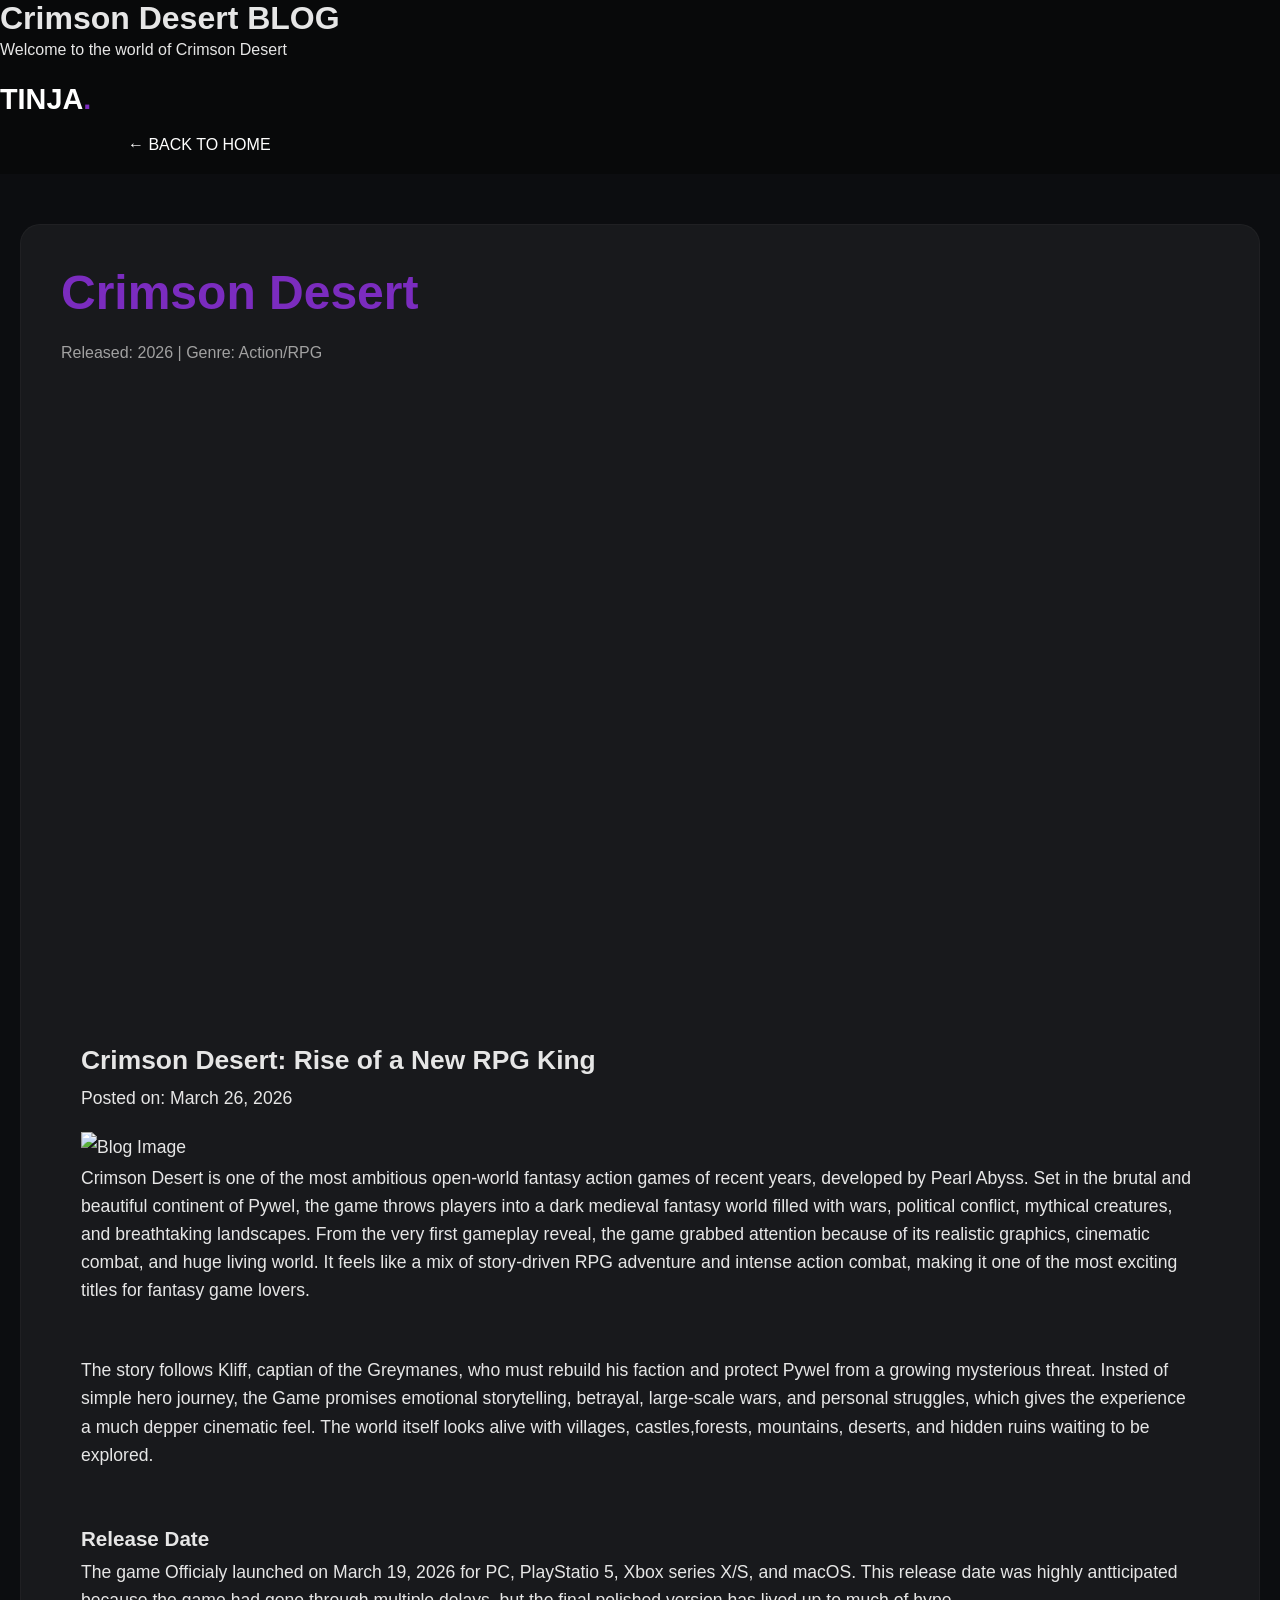
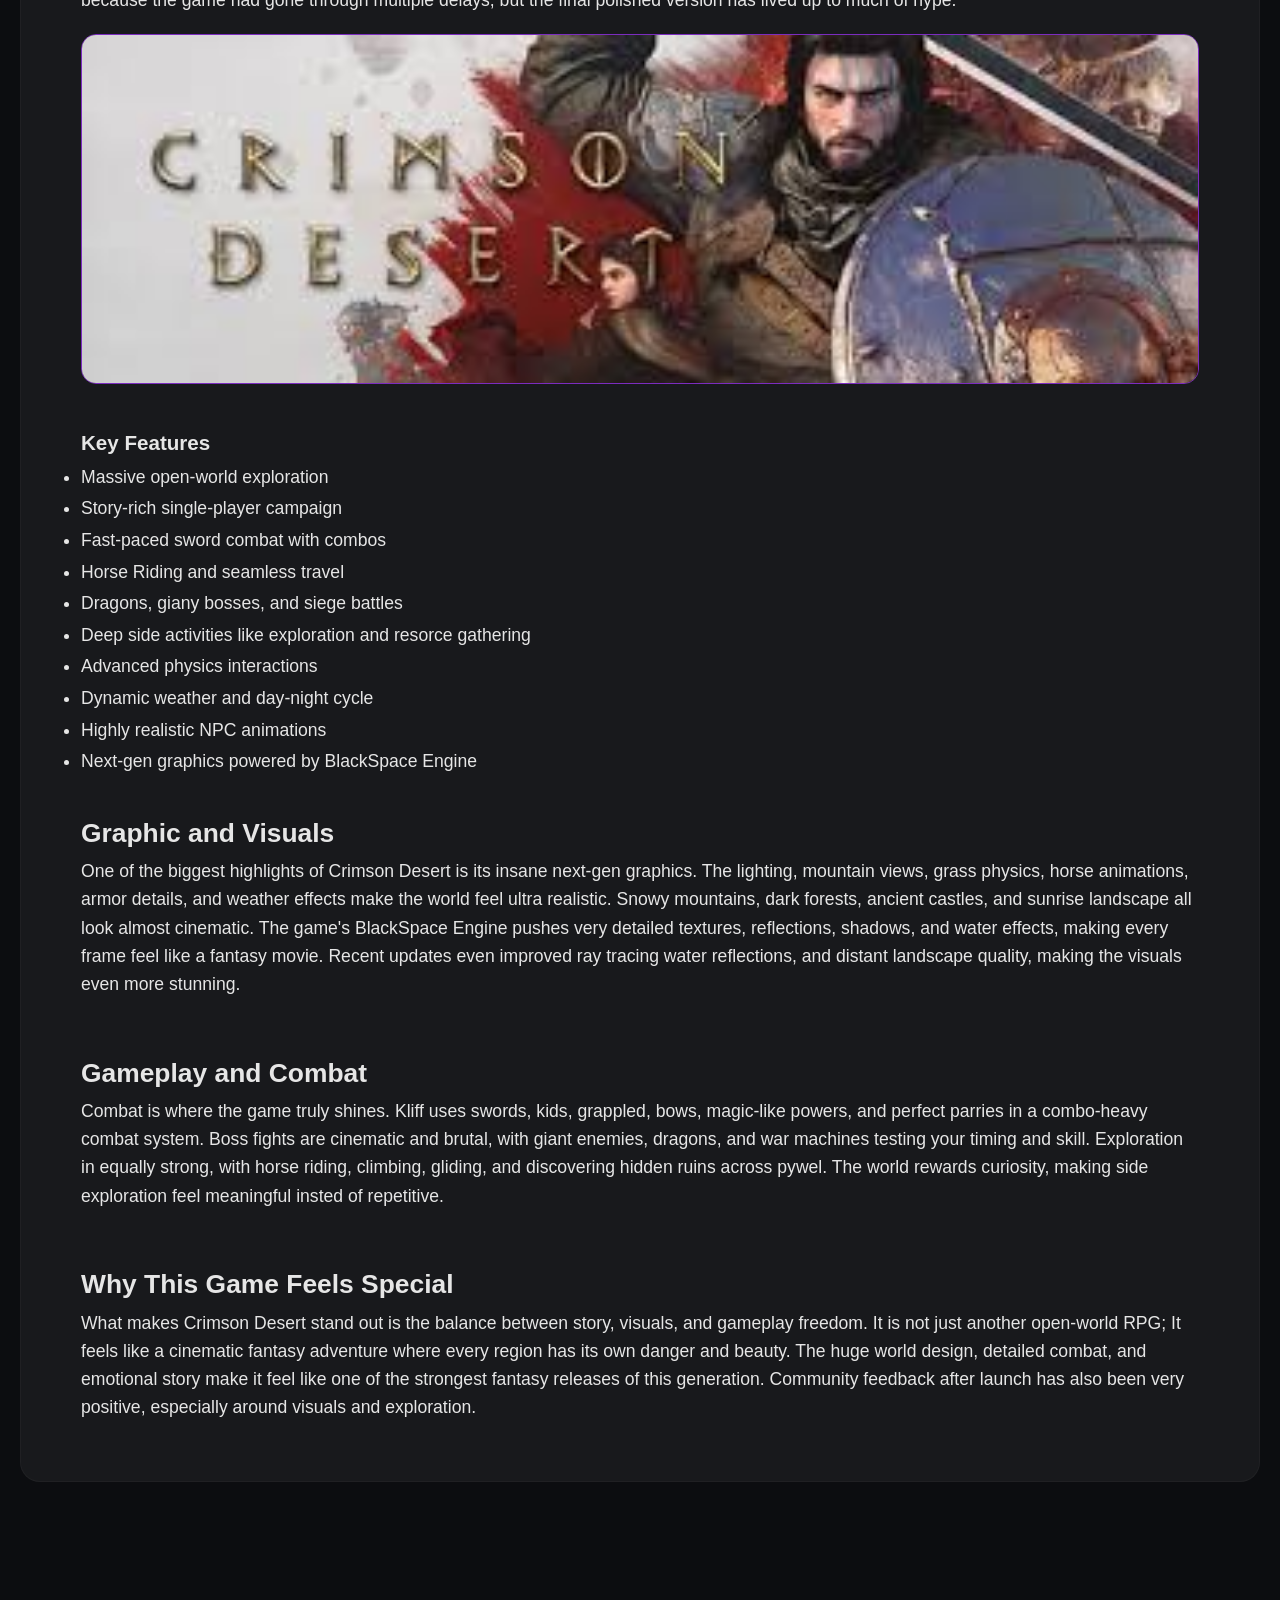
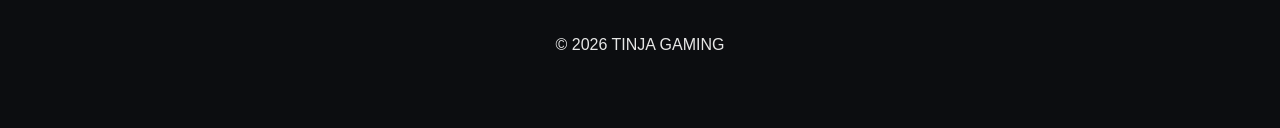
==== crimson.html @ d2675029 "Update crimson.html" ====
<!DOCTYPE html>
<html lang="en">
<head>
    <meta charset="UTF-8">
    <meta name="viewport" content="width=device-width, initial-scale=1.0">
    <title>Crimson Desert</title>
    <link rel="stylesheet" href="style.css"> </head>
<body>
    <header>
        <h1>Crimson Desert BLOG</h1>
        <p>Welcome to the world of Crimson Desert</p>
        <div class="logo">TINJA<span>.</span></div>
        <nav><a href="index.html" style="color:#fff;">← BACK TO HOME</a></nav>
    </header>

    <section class="container" style="margin-top:50px;">
        <div class="featured-card" style="padding:40px; background: rgba(255,255,255,0.05); border-radius: 20px;">
            <h1 style="color:#7b2cbf; font-size: 3rem;">Crimson Desert</h1>
            <p style="margin: 20px 0; color: #a1a1a1;">Released: 2026 | Genre: Action/RPG</p>

              <div class="video-wrapper" style="position: relative; padding-bottom: 56.25%; height: 0; overflow: hidden; border-radius: 10px;">
            <iframe 
                style="position: absolute; top: 0; left: 0; width: 100%; height: 100%;" 
                src="https://www.youtube.com/embed/R59mT0IFKeI?si=CQcapiRzcAm4jFAP" 
                title="YouTube video player" frameborder="0" 
                allow="accelerometer; autoplay; clipboard-write; encrypted-media; gyroscope; 
                picture-in-picture; web-share" referrerpolicy="strict-origin-when-cross-origin" 
                allowfullscreen></iframe>
            </div>
                 
          
            <div class="blog-content" style="line-height: 1.8; font-size: 1.1rem;">

              <div class="container">
        <main class="blog-post">
            <article>
                <h2>Crimson Desert: Rise of a New RPG King</h2>
                <p class="date">Posted on: March 26, 2026</p>
                <img src="https://via.placeholder.com/800x400" alt="Blog Image">    
                <p>Crimson Desert is one of the most ambitious open-world
                    fantasy action games of recent years, developed by Pearl Abyss.
                    Set in the brutal and beautiful continent of Pywel, the game 
                    throws players into a dark medieval fantasy world filled with 
                    wars, political conflict, mythical creatures, and breathtaking landscapes.
                    From the very first gameplay reveal, the game grabbed attention because of its realistic
                    graphics, cinematic combat, and huge living world. It feels like a mix of story-driven 
                    RPG adventure and intense action combat, making it one of the most exciting titles for 
                    fantasy game lovers.
                </p>
                <br>
                <p>The story follows Kliff, captian of the Greymanes, who 
                    must rebuild his faction and protect Pywel from a growing 
                    mysterious threat. Insted of simple hero journey, the Game
                    promises emotional storytelling, betrayal, large-scale wars, and 
                    personal struggles, which gives the experience a much depper cinematic
                    feel. The world itself looks alive with villages, castles,forests, mountains,
                    deserts, and hidden ruins waiting to be explored.
                </p>
                <br>
                <h3>Release Date</h3>
                <p>The game Officialy launched on March 19, 2026 for PC, PlayStatio 5, Xbox series X/S,
                    and macOS. This release date was highly antticipated because the game had gone through
                    multiple delays, but the final polished version has lived up to much of hype.
                </p>
                 <img src="crimson.jpg" style="width:100%; border-radius: 15px; margin-bottom: 30px; border: 1px solid #7b2cbf;">
            
                <h3>Key Features</h3>
                <ul>
                    <li>Massive open-world exploration</li>
                    <li> Story-rich single-player campaign</li>
                    <li>Fast-paced sword combat with combos</li>
                    <li>Horse Riding and seamless travel</li>
                    <li>Dragons, giany bosses, and siege battles</li>
                    <li>Deep side activities like exploration and resorce gathering</li>
                    <li>Advanced physics interactions</li>
                    <li>Dynamic weather and day-night cycle</li>
                    <li>Highly realistic NPC animations</li>
                    <li>Next-gen graphics powered by BlackSpace Engine</li>
                </ul>
                  <br>
                <h2>Graphic and Visuals</h2>
                <p>One of the biggest highlights of Crimson Desert
                    is its insane next-gen graphics. The lighting,
                    mountain views, grass physics, horse animations,
                    armor details, and weather effects make the world 
                    feel ultra realistic. Snowy mountains, dark forests, ancient 
                    castles, and sunrise landscape all look almost cinematic.
                    The game's BlackSpace Engine pushes very detailed textures,
                    reflections, shadows, and water effects, making every frame 
                    feel like a fantasy movie. Recent updates even improved ray tracing 
                    water reflections, and distant landscape quality, making the visuals even 
                    more stunning.
                </p>
                <br>
                <h2>Gameplay and Combat</h2>
                <p>Combat is where the game truly shines. Kliff
                    uses swords, kids, grappled, bows, magic-like 
                    powers, and perfect parries in a combo-heavy 
                    combat system. Boss fights are cinematic and brutal,
                    with giant enemies, dragons, and war machines testing 
                    your timing and skill. Exploration in equally strong, with horse riding,
                    climbing, gliding, and discovering hidden ruins across pywel. The 
                    world rewards curiosity, making side exploration feel meaningful insted of repetitive. 
                </p>
                <br>
                <h2>Why This Game Feels Special</h2>
                <p>What makes Crimson Desert stand out is the balance between
                    story, visuals, and gameplay freedom. It is not just another 
                    open-world RPG; It feels like a cinematic fantasy adventure 
                    where every region has its own danger and beauty. The huge world
                    design, detailed combat, and emotional story make it feel like one 
                    of the strongest fantasy releases of this generation. Community feedback after
                    launch has also been very positive, especially around visuals and exploration.
                </p>
                      
                      
            
            </div>
        </div>
    </section>

    <footer style="margin-top:100px; text-align:center; padding: 50px;">
        <p>&copy; 2026 TINJA GAMING</p>
    </footer>
</body>
</html>
---- style.css ----
/* GLOBAL STYLES */
* {
    margin: 0;
    padding: 0;
    box-sizing: border-box;
    font-family: 'Poppins', sans-serif;
}

body {
    background-color: #0c0d10; /* Perfect Dark Background */
    color: #e6e6e6;
    overflow-x: hidden;
}

.container {
    max-width: 1300px;
    margin: 0 auto;
    padding: 0 20px;
}

a {
    text-decoration: none;
    color: inherit;
    transition: 0.3s;
}

.sub-title {
    color: #7b2cbf; /* Purple subtitle from design */
    font-size: 0.8rem;
    font-weight: 600;
    display: block;
    margin-bottom: 5px;
}

.section-title {
    font-size: 2.5rem;
    font-weight: 800;
    text-transform: uppercase;
    margin-bottom: 40px;
    color: #fff;
}

.pagination {
    text-align: center;
    color: #555;
    font-size: 1.5rem;
    margin-top: 30px;
}
/* 1. HEADER */
header {
    background-color: #08090a;
}
.hero-content{
    background-image: linear-gradient(rgba(0, 0, 0, 0.7), rgba(0, 0, 0, 0.7)), url('gaming-bg.jpg');
    background-size: cover;
    background-position: center;
    background-repeat: no-repeat;
    min-height: 300px;  /* Force height taaki image dikhe */
    width: 100%;
    margin: 0 auto;
    padding: 110px 0;
    display: flex;
    flex-direction: column;
    justify-content: center;
    align-items: center;
    color: white;
    text-align: center;
}

.hero-content h1 {
    font-size: 60px;
    text-transform: uppercase;
    margin: 0;
}

.hero-content p {
    font-size: 16px;
    letter-spacing: 2px;
    margin-top: 10 px;
}

.top-bar {
    display: flex;
    justify-content: space-between;
    padding: 10px 10%;
    background-color: rgba(255, 255, 255, 0.05);
    border-bottom: 1px solid rgba(255, 255, 255, 0.03);
}

.top-bar p { font-size: 0.8rem; color: #a1a1a1; }
.social-icons a { margin-left: 15px; color: #a1a1a1; font-size: 0.9rem; }
.social-icons a:hover { color: #fff; }

nav {
    display: flex;
    justify-content: space-between;
    align-items: center;
    padding: 20px 10%;
}

.logo { font-size: 1.8rem; font-weight: 800; color: #fff; }
.logo span { color: #7b2cbf; } /* Purple dot */

.nav-links { list-style: none; display: flex; gap: 20px; }
.nav-links a { font-size: 0.9rem; font-weight: 600; color: #fff; text-transform: uppercase; }
.nav-links a.active { color: #7b2cbf; }
.nav-links a:hover { color: #7b2cbf; }

.nav-icons i { color: #fff; font-size: 1.2rem; margin-left: 15px; cursor: pointer; }

/* 2. HERO GAMES SECTION */
.hero-games {
    height: 350px;
    background-color: #1a0a2e; /* Base background */
    position: relative;
    display: flex;
    align-items: center;
    justify-content: center;
    text-align: center;
}

.hero-overlay {
    position: absolute;
    width: 100%; height: 100%;
    /* Gradient effect from floor in design */
    background: linear-gradient(180deg, rgba(0,0,0,0.2) 0%, rgba(12,13,16,1) 100%), 
                linear-gradient(90deg, #1a0a2e 0%, #3a0ca3 50%, #0c0d10 100%);
    z-index: 1;
}

.hero-content { z-index: 2; color: #fff; }
.hero-content h1 { font-size: 4rem; font-weight: 800; text-transform: uppercase; letter-spacing: 2px; }
.hero-content p { color: #a1a1a1; font-size: 0.9rem; margin-top: -10px; }

/* 3. APP STORE SECTION */
.app-store-games { padding: 80px 0; }

.store-grid {
    display: grid;
    grid-template-columns: repeat(auto-fit, minmax(350px, 1fr)); 
    gap: 20px;
}

.store-card {
    background-color: #121316;
    border-radius: 12px;
    overflow: hidden;
    border: 1px solid rgba(255, 255, 255, 0.03);
    transition: 0.3s;
}
.store-card:hover { transform: translateY(-5px); border-color: rgba(123, 44, 191, 0.3); }

.card-image {
    height: 250px;
    background-size: cover;
    background-position: center;
    position: relative;
}
/* Shaded effect on image like design */
.card-image::after {
    content: ''; position: absolute; width: 100%; height: 100%; 
    background: linear-gradient(180deg, rgba(0,0,0,0) 50%, rgba(18,19,22,1) 100%);
}

.card-details { padding: 25px; }
.card-details h3 { font-size: 1.3rem; color: #fff; }
.stars { color: #ffbf00; font-size: 0.8rem; margin-bottom: 20px; }

.store-buttons { display: flex; gap: 10px; }
.btn-store {
    background-color: #2a2a2e;
    padding: 8px 12px;
    border-radius: 6px;
    font-size: 0.7rem;
    color: #fff;
    text-transform: uppercase;
    text-align: left;
    flex: 1;
    display: flex;
    align-items: center;
    transition: 0.3s;
}
.btn-store fuerte { font-size: 0.9rem; display: block; }
.btn-store:hover { background-color: #7b2cbf; }

/* 4. FEATURED GAMES SECTION */
.featured-games { padding: 80px 0; }

.featured-grid {
    display: grid;
    grid-template-columns: repeat(auto-fit, minmax(280px, 1fr));
    gap: 20px;
}

.featured-card {
    border-radius: 10px;
    overflow: hidden;
    background-color: #121316;
    position: relative;
    border: 1px solid rgba(255, 255, 255, 0.03);
    transition: transform 0.3s, border-color 0.3s;
}
.featured-card:hover { transform: scale(1.03); border-color: rgba(123, 44, 191, 0.3); }

.featured-card img { width: 100%; height: 350px; object-fit: cover; transition: 0.3s; }
.featured-card:hover img { opacity: 0.8; }

.card-info {
    padding: 20px;
    background-color: #121316;
}
.card-info h3 { font-size: 1.1rem; color: #fff; font-weight: 600; text-transform: uppercase; }
.card-info p { color: #a1a1a1; font-size: 0.8rem; }

/* 5. NEWSLETTER SECTION */
.newsletter {
    background-color: #121316;
    background-image: url('img/newsletter-bg.jpg'); /* Need a proper wide image here */
    background-size: cover;
    background-position: center;
    padding: 100px 0;
    text-align: center;
    position: relative;
}
.newsletter::after {
    content: ''; position: absolute; width: 100%; height: 100%; top: 0;
    background-color: rgba(0,0,0,0.85); z-index: 1;
}

.newsletter-content { z-index: 2; position: relative; }
.newsletter-content h2 { font-size: 3rem; color: #fff; margin-bottom: 30px; font-weight: 800; }

.subscribe-form {
    background-color: rgba(255, 255, 255, 0.05);
    display: flex;
    max-width: 600px;
    margin: 0 auto;
    border-radius: 50px;
    overflow: hidden;
    border: 1px solid rgba(255, 255, 255, 0.1);
}

.subscribe-form input {
    background: transparent;
    border: none;
    padding: 15px 25px;
    color: #fff;
    flex: 1;
    font-size: 0.9rem;
}
.subscribe-form input:focus { outline: none; }

.subscribe-form button {
    background-color: #7b2cbf;
    color: #fff;
    border: none;
    padding: 15px 35px;
    font-weight: 700;
    text-transform: uppercase;
    cursor: pointer;
    border-radius: 50px;
    transition: 0.3s;
}
.subscribe-form button:hover { background-color: #5a189a; }

/* 6. FOOTER */
footer {
    padding: 100px 0;
    text-align: center;
    background-color: #0c0d10;
}
footer h2 { font-size: 3rem; color: #fff; font-weight: 800; text-transform: uppercase; }

p{
    margin-bottom: 20px; /* Isse har paragraph ke badd 20px ka gap aayega */
    line-height: 1.6; 
}
/* Naya Search Box Design - Bina purane design ko disturb kiye */
.nav-icons {
    display: flex;
    align-items: center;
    gap: 15px; /* Icons ke beech ka gap */
}

.search-box-container {
    position: relative;
    display: flex;
    align-items: center;
    background: #222; /* Gaming theme dark background */
    border: 1px solid #444;
    border-radius: 20px;
    padding: 5px 15px;
}

#searchInput {
    background: transparent;
    border: none;
    outline: none;
    color: white;
    font-size: 14px;
    width: 120px; /* Chhota rakha hai taaki space na ghere */
}

#searchInput::placeholder {
    color: #888;
}

/* Suggestions box jo Google jaisa dikhega */
.suggestions-box {
    position: absolute;
    top: 40px;
    left: 0;
    width: 100%;
    background: #1a1a1a;
    border: 1px solid #ff4500; /* Tera orange highlight color */
    border-radius: 5px;
    z-index: 1000;
    display: none; /* Jab tak type na karo hidden rahega */
    max-height: 200px;
    overflow-y: auto;
}

.suggestion-item {
    padding: 10px;
    color: white;
    cursor: pointer;
    border-bottom: 1px solid #333;
    font-size: 13px;
}

.suggestion-item:last-child {
    border-bottom: none;
}

.suggestion-item:hover {
    background: #ff4500;
    color: black;
}
/* Mobile ke liye menu setting */
@media screen and (max-width: 992px) {
    .nav-links {
        display: none; /* Pehle menu chhupa rahega */
        flex-direction: column; 
        position: absolute;
        top: 60px; /* Navbar ke niche se shuru hoga */
        left: 0;
        width: 100%;
        background: #0a0909; /* Dark gaming theme */
        padding: 20px;
        z-index: 100;
    }
}
.mobile-menu-icon {
    display: block !important;
    position: relative;
    z-index: 9999; /* Isse ye photo ke upar dikhega */
    color: white !important;
    font-size: 24px;
    cursor: pointer;
    margin-right: 15px;
}
/* Purani .nav-links wali saari properties hata kar ye paste kar de */
.nav-links {
    display: none; 
    flex-direction: column;
    position: absolute;
    /* Isse ye button ke theek niche aayega */
    top: 60px; 
    /* Isse ye left side mein chipka rahega */
    left: 2%; 
    background: #000; /* Dark gaming theme */
    width: 200px;
    padding: 15px;
    border: 1px solid #ff4500; /* Orange border gaming look ke liye */
    border-radius: 8px; /* Taaki corners round rahein */
    z-index: 10000;
    box-shadow: 0px 4px 15px rgb(248, 248, 248); /* Thoda shadow look ke liye */
}

/* Jab click hoga tab ye dikhega */
.nav-links.active {
    display: flex !important;
}

/* Links ke beech thodi jagah dene ke liye */
.nav-links li {
    margin: 10px 0;
    list-style: none;
    border-bottom: 1px solid #222; /* Halka divider */
    padding-bottom: 5px;
}

.nav-links a {
    color: white;
    text-decoration: none;
    font-size: 16px;
    display: block;
}

.nav-links a:hover {
    color: #ff4500; /* Hover karne par orange color */
}
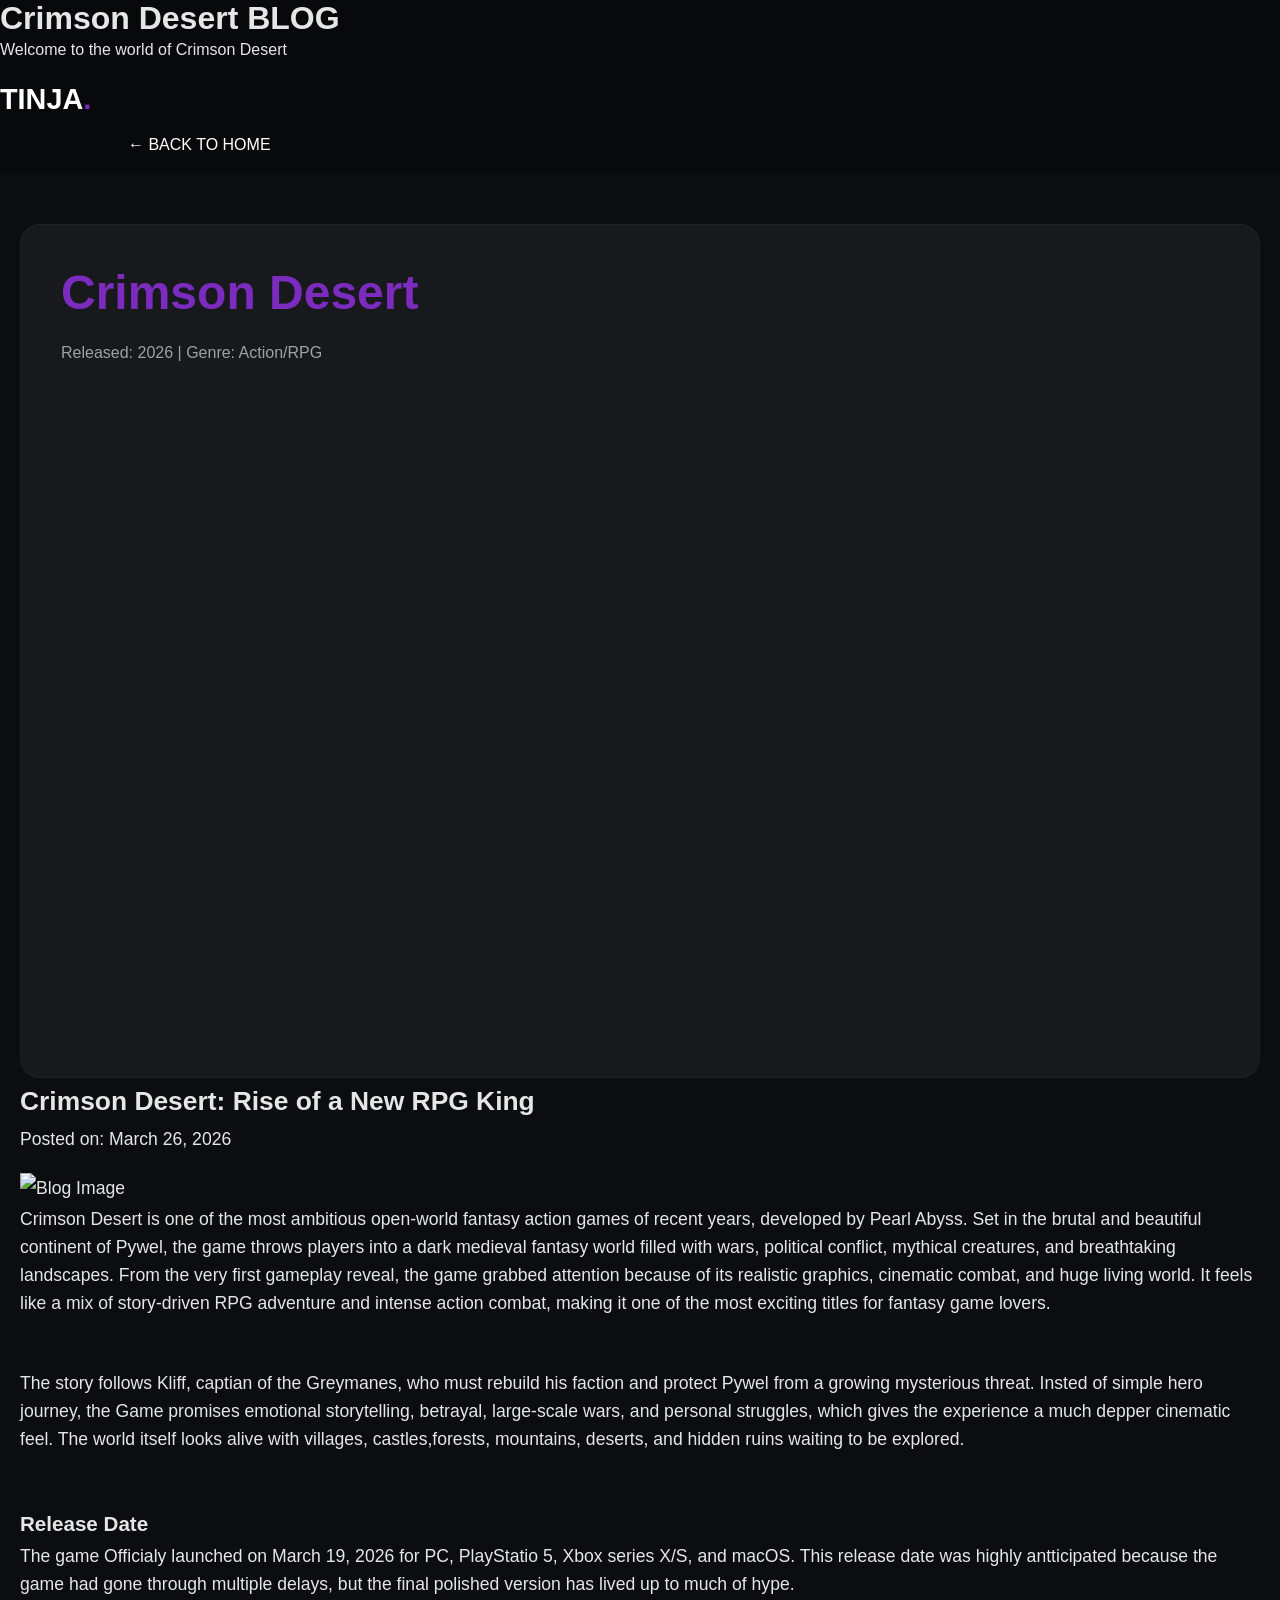
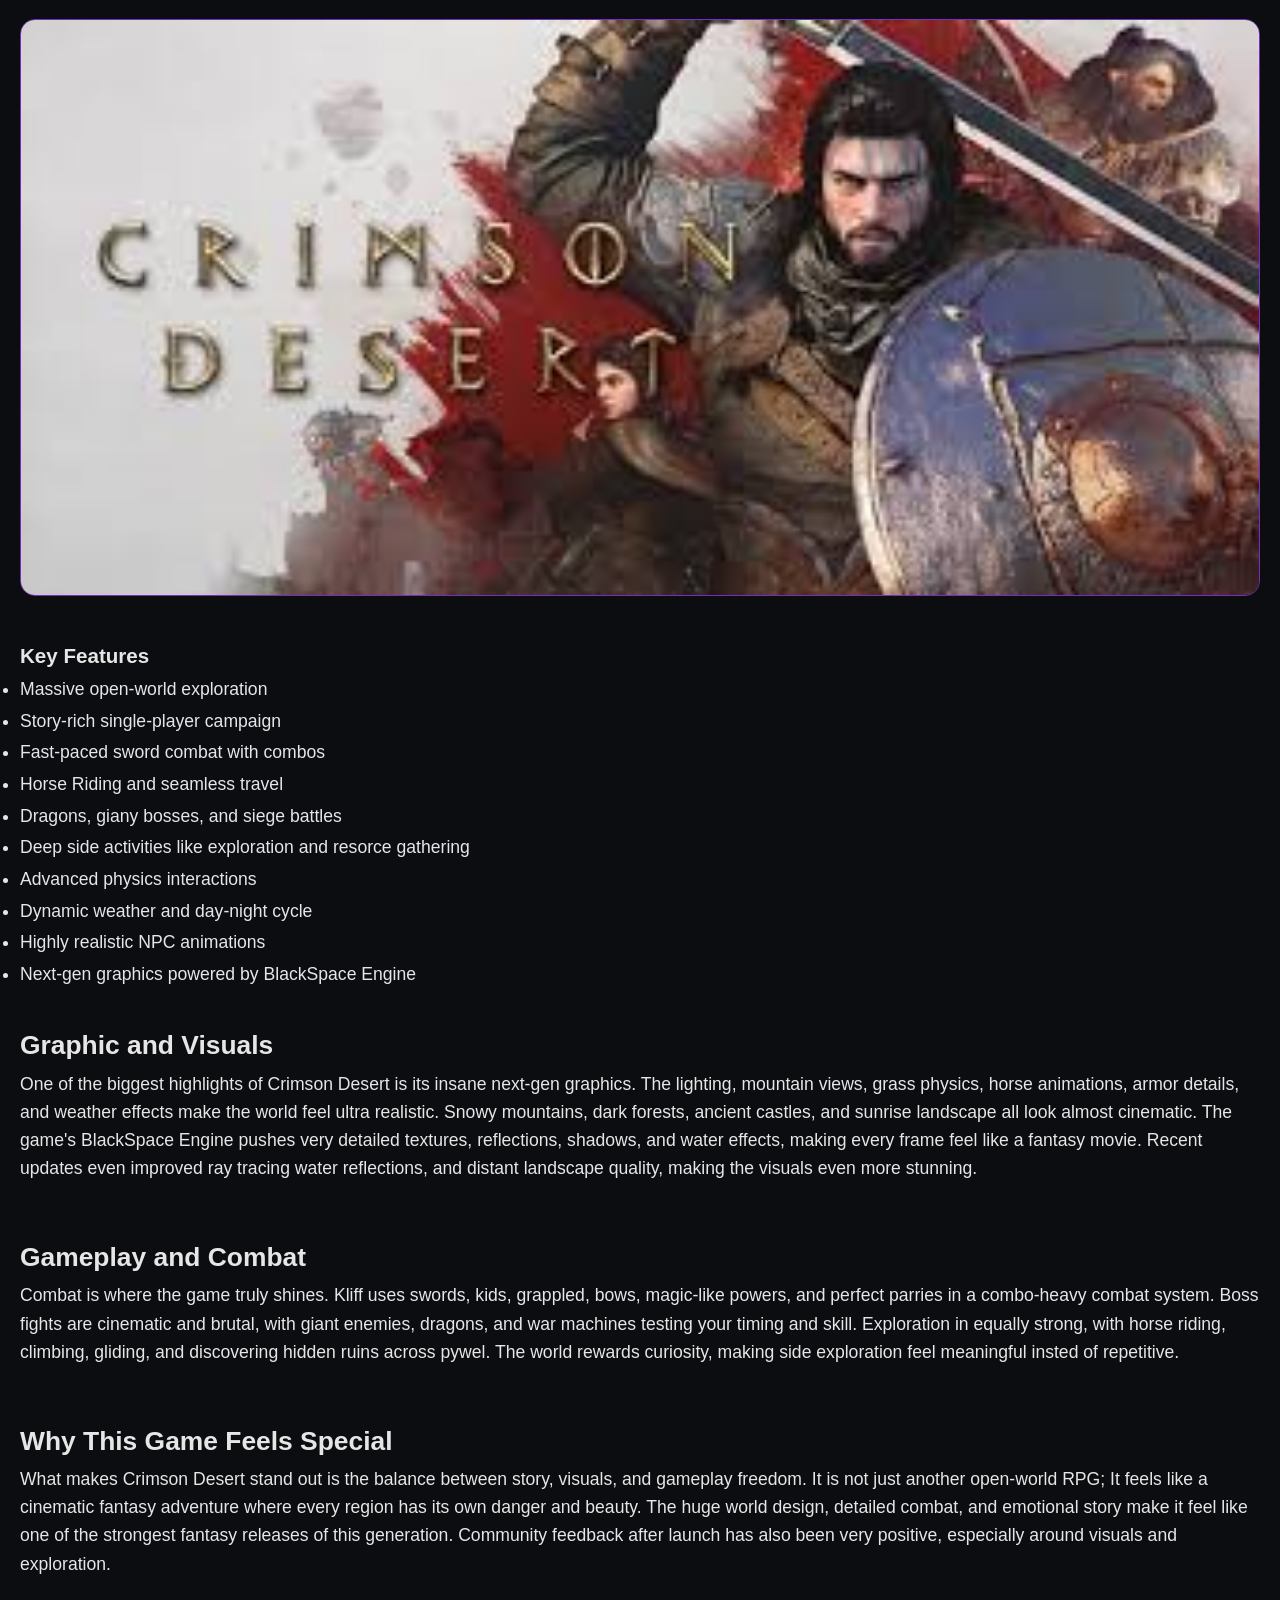
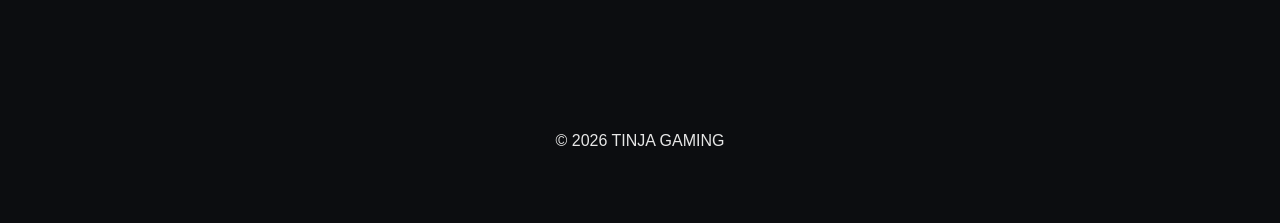
==== commit 239d6f24: "Update crimson.html" ====
--- a/crimson.html
+++ b/crimson.html
@@ -27,6 +27,9 @@
                 picture-in-picture; web-share" referrerpolicy="strict-origin-when-cross-origin" 
                 allowfullscreen></iframe>
             </div>
+
+        </div>
+    </section>
                  
           
             <div class="blog-content" style="line-height: 1.8; font-size: 1.1rem;">
